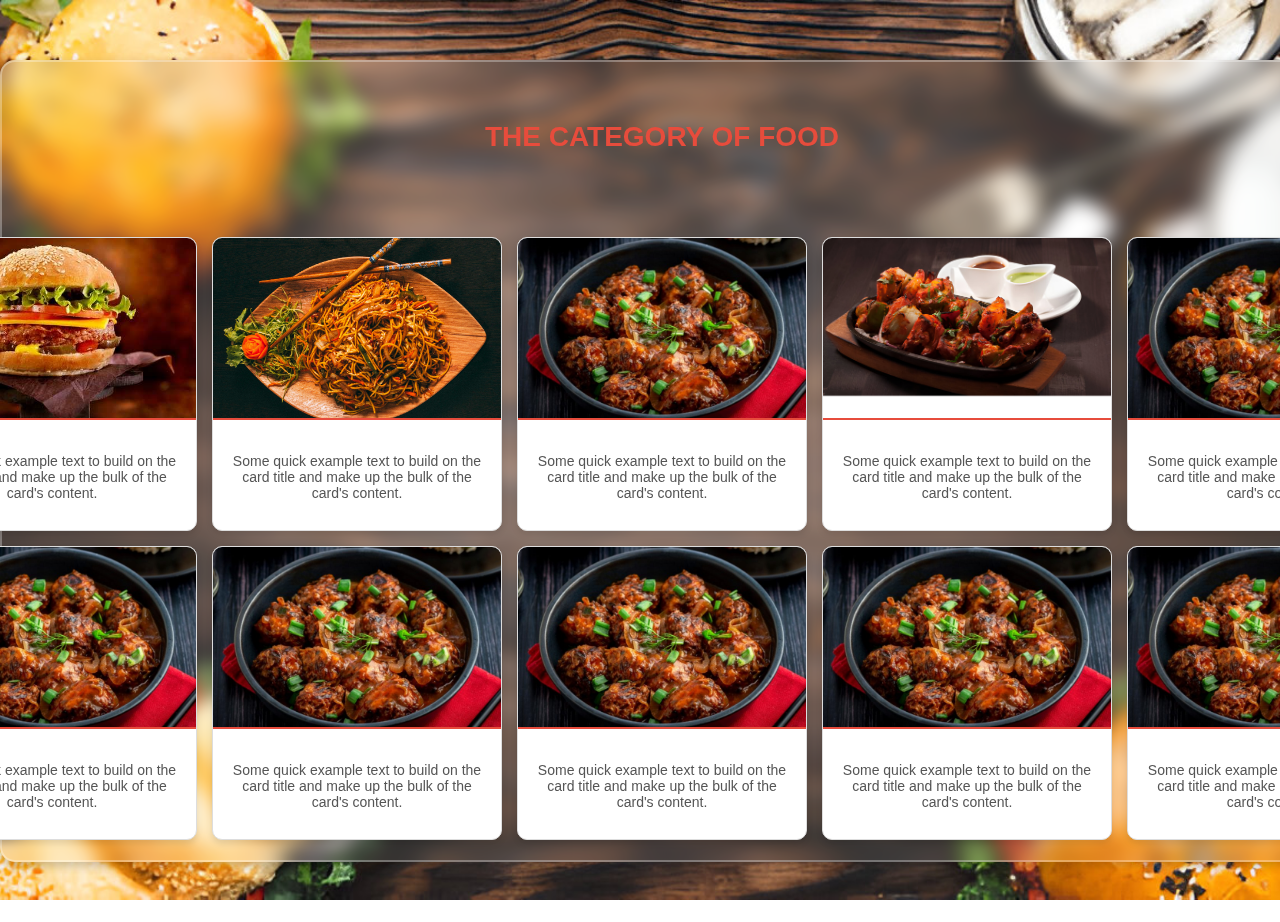
==== Menu.html @ 68d6c2da "added some files" ====
<!DOCTYPE html>
<html lang="en">

<head>
    <meta charset="UTF-8">
    <meta name="viewport" content="width=device-width, initial-scale=1.0">
    <title>Document</title>
    <link rel="stylesheet" href="Style/Menu.css">
</head>

<body>

    <div class="parent">
        <div class="div1">
            The Category OF FOOD
        </div>
        <div class="div2">
            <div class="card" style="width: 18rem;">
                <img src="img/Menu/burger.jpeg" class="card-img-top" alt="...">
                <div class="card-body">
                    <p class="card-text">Some quick example text to build on the card title and make up the bulk of the
                        card's
                        content.</p>
                </div>
            </div>
        </div>
        <div class="div3">
            <div class="card" style="width: 18rem;">
                <img src="img/Menu/chaines.jpg" class="card-img-top" alt="...">
                <div class="card-body">
                    <p class="card-text">Some quick example text to build on the card title and make up the bulk of the
                        card's
                        content.</p>
                </div>
            </div>
        </div>
        <div class="div4">
            <div class="card" style="width: 18rem;">
                <img src="img/Menu/manchurian.jpg" class="card-img-top" alt="...">
                <div class="card-body">
                    <p class="card-text">Some quick example text to build on the card title and make up the bulk of the
                        card's
                        content.</p>
                </div>
            </div>
        </div>
        <div class="div5">
            <div class="card" style="width: 18rem;">
                <img src="img/Menu/sizzler.jpg" class="card-img-top" alt="...">
                <div class="card-body">
                    <p class="card-text">Some quick example text to build on the card title and make up the bulk of the
                        card's
                        content.</p>
                </div>
            </div>
        </div>
        <div class="div6">
            <div class="card" style="width: 18rem;">
                <img src="img/Menu/manchurian.jpg" class="card-img-top" alt="...">
                <div class="card-body">
                    <p class="card-text">Some quick example text to build on the card title and make up the bulk of the
                        card's
                        content.</p>
                </div>
            </div>
        </div>
        <div class="div7">
                        <div class="card" style="width: 18rem;">
                <img src="img/Menu/manchurian.jpg" class="card-img-top" alt="...">
                <div class="card-body">
                    <p class="card-text">Some quick example text to build on the card title and make up the bulk of the
                        card's
                        content.</p>
                </div>
            </div>
        </div>
        <div class="div8">
                        <div class="card" style="width: 18rem;">
                <img src="img/Menu/manchurian.jpg" class="card-img-top" alt="...">
                <div class="card-body">
                    <p class="card-text">Some quick example text to build on the card title and make up the bulk of the
                        card's
                        content.</p>
                </div>
            </div>
        </div>
        <div class="div9">
                        <div class="card" style="width: 18rem;">
                <img src="img/Menu/manchurian.jpg" class="card-img-top" alt="...">
                <div class="card-body">
                    <p class="card-text">Some quick example text to build on the card title and make up the bulk of the
                        card's
                        content.</p>
                </div>
            </div>
        </div>
        <div class="div10">
                        <div class="card" style="width: 18rem;">
                <img src="img/Menu/manchurian.jpg" class="card-img-top" alt="...">
                <div class="card-body">
                    <p class="card-text">Some quick example text to build on the card title and make up the bulk of the
                        card's
                        content.</p>
                </div>
            </div>
        </div>
        <div class="div11">
                        <div class="card" style="width: 18rem;">
                <img src="img/Menu/manchurian.jpg" class="card-img-top" alt="...">
                <div class="card-body">
                    <p class="card-text">Some quick example text to build on the card title and make up the bulk of the
                        card's
                        content.</p>
                </div>
            </div>
        </div>
    </div>
</body>

</html>
---- Style/Menu.css ----
body {
    font-family: Arial, sans-serif;
    background-color: #f8f8f8;
    background: url('../img/Menu/bg4.jpg') no-repeat center center fixed;
    background-size: cover;
    margin: 0;
    padding: 0;
    display: flex;
    justify-content: center;
    align-items: center;
    flex-direction: column;
}

.parent:hover .card {
    filter: blur(2px);
    transition: transform 0.3s ease-in-out, filter 0.3s ease;
}

.parent:hover .card:hover {
    filter: none;
    transition: transform 0.3s ease-in-out, filter 0.3s ease;
}

.parent {
    display: grid;
    grid-template-columns: repeat(auto-fit, minmax(250px, 1fr));
    display: flex;
    align-items: center;
    justify-content: center;
    gap: 20px;
    padding: 20px;
    max-width: 1200px;
    width: 100%;
    background: rgba(255, 255, 255, 0.1);
    backdrop-filter: blur(10px);
    -webkit-backdrop-filter: blur(10px);
    border: 2px solid rgba(255, 255, 255, 0.3);
    border-radius: 15px;
    padding: 20px;
    box-shadow: 0 4px 10px rgba(0, 0, 0, 0.2);
    max-width: 1510px;
    width: 100%;
    margin: 60px auto;
}

.div1 {
    grid-column: span 3;
    text-align: center;
    align-items: center;
    justify-content: center;
    display: flex;
    font-size: 24px;
    font-weight: bold;
    margin-bottom: 20px;
    color: #333;
    transition: transform 0.3s ease-in-out, color 0.3s ease-in-out;
}

.div1:hover {
    color: black;
    cursor: pointer;
    transform: scale(1.1);

}

.card {
    background: #fff;
    border-radius: 10px;
    box-shadow: 0 4px 6px rgba(0, 0, 0, 0.1);
    overflow: hidden;
    transition: transform 1s ease, box-shadow 1s ease;
}

.card:hover {
    transform: translateY(-5px);
    cursor: pointer;
    box-shadow: 0 10px 20px rgba(0, 0, 0, 0.2);
}

.card img {
    width: 100%;
    height: 200px;
    object-fit: cover;
}

.card-body {
    padding: 15px;
    text-align: center;
}

.card-text {
    font-size: 14px;
    color: #555;
}

.div1 {
    font-size: 28px;
    font-weight: bold;
    text-transform: uppercase;
    margin-bottom: 30px;
    color: #e74c3c;
}

.parent {
    display: flex;
    flex-wrap: wrap;
    justify-content: center;
    gap: 30px;
}

.card {
    width: 280px;
    text-align: center;
    border: 1px solid #ddd;
    transition: all 0.3s ease-in-out;
}

.card:hover {
    transform: scale(1.05);
    border-color: #e74c3c;
}

.card img {
    height: 180px;
    border-bottom: 2px solid #e74c3c;
}


.parent {
    display: grid;
    grid-template-columns: repeat(5, 1fr);
    grid-template-rows: repeat(5, 1fr);
    gap: 15px;
}

.div1 {
    grid-column: span 5 / span 5;
}

.div2 {
    grid-row: span 2 / span 2;
    grid-row-start: 2;
}

.div3 {
    grid-row: span 2 / span 2;
    grid-row-start: 2;
}

.div4 {
    grid-row: span 2 / span 2;
    grid-row-start: 2;
}

.div5 {
    grid-row: span 2 / span 2;
    grid-row-start: 2;
}

.div6 {
    grid-row: span 2 / span 2;
    grid-row-start: 2;
}

.div7 {
    grid-row: span 2 / span 2;
    grid-row-start: 4;
}

.div8 {
    grid-row: span 2 / span 2;
    grid-row-start: 4;
}

.div9 {
    grid-row: span 2 / span 2;
    grid-row-start: 4;
}

.div10 {
    grid-row: span 2 / span 2;
    grid-row-start: 4;
}

.div11 {
    grid-row: span 2 / span 2;
    grid-row-start: 4;
}
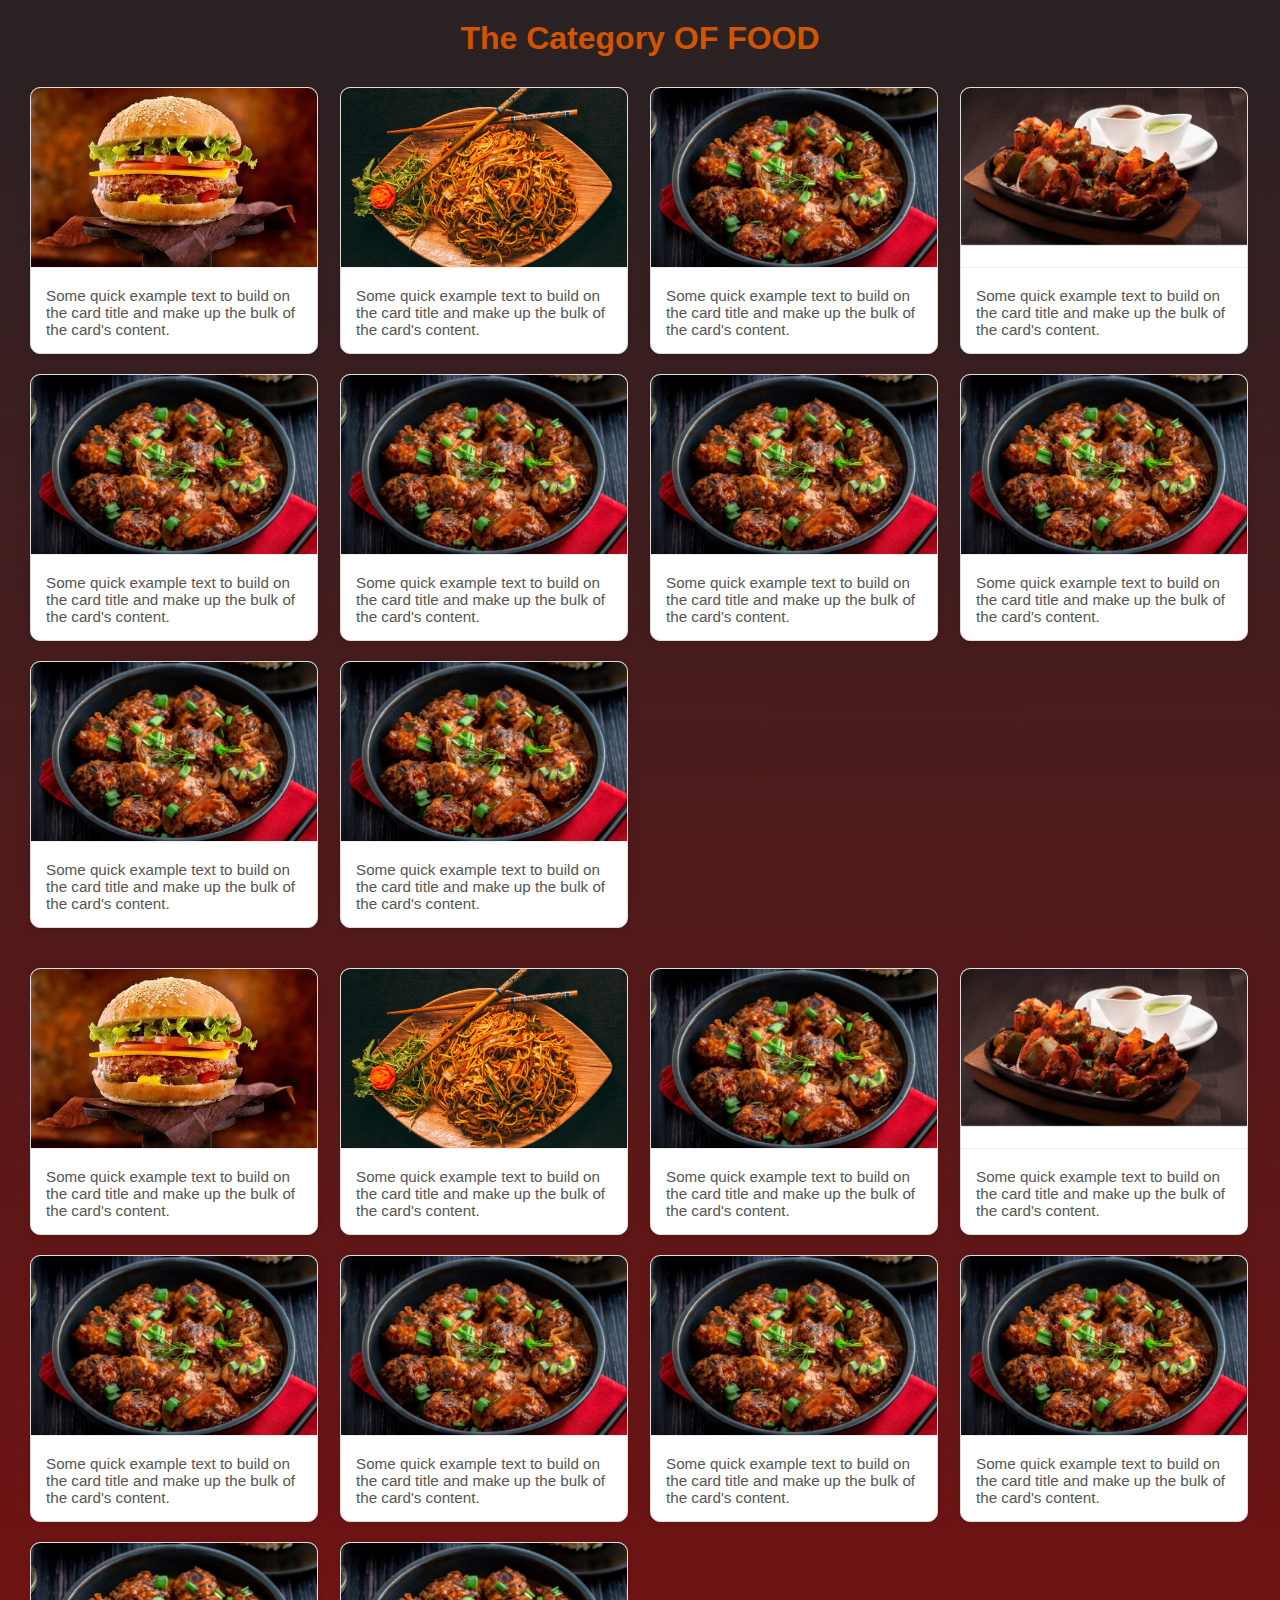
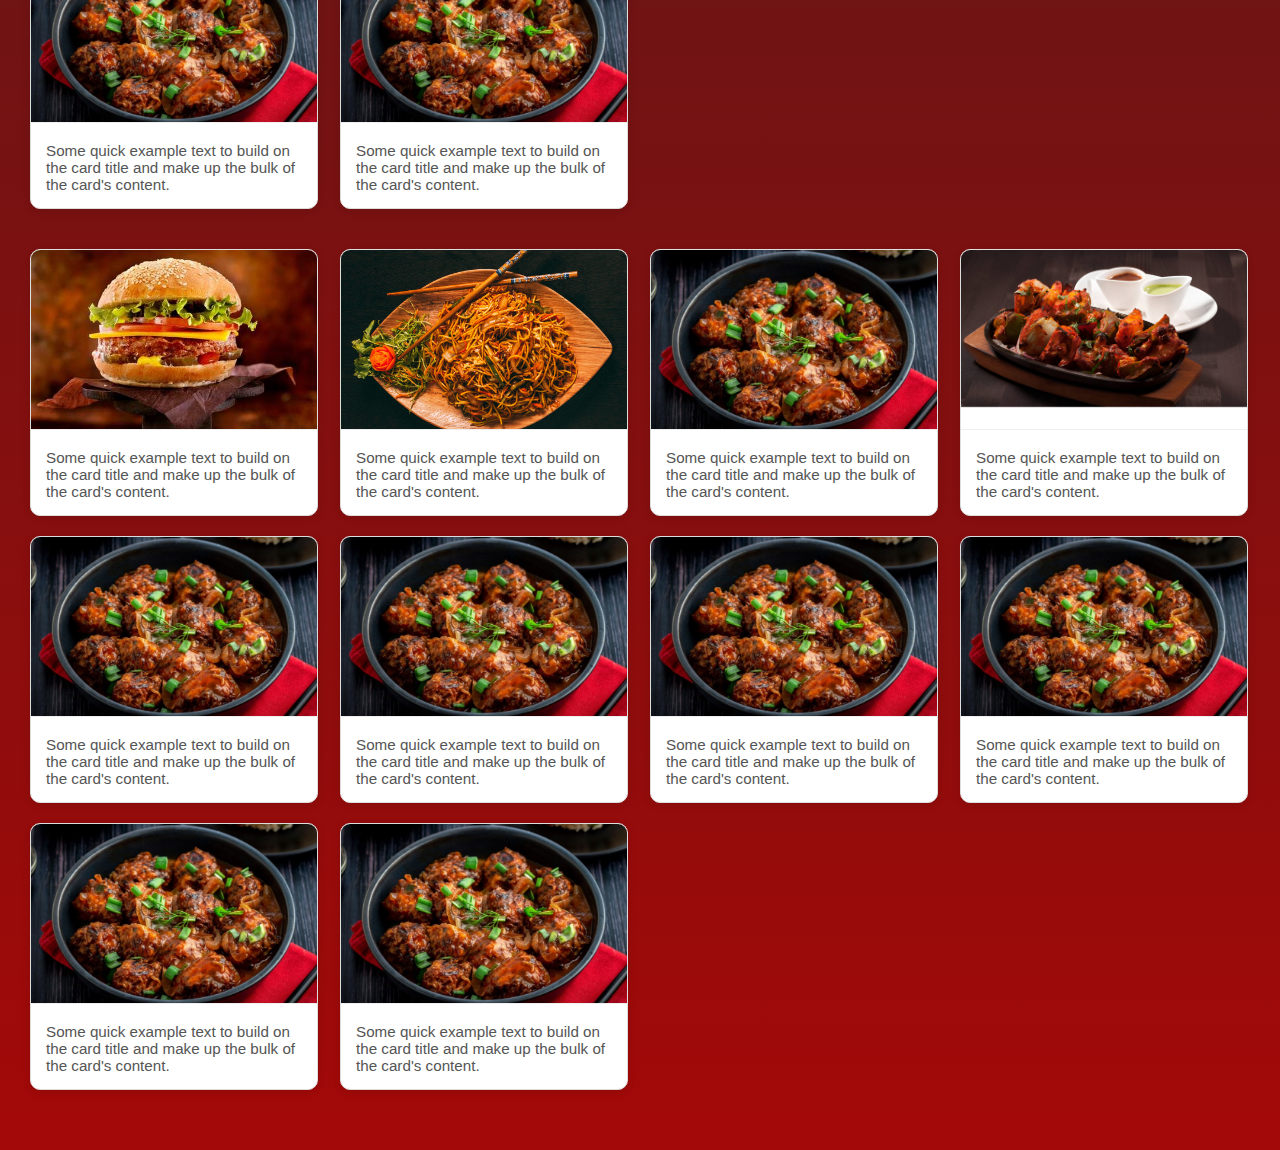
==== commit 63d78d8f: "added some files" ====
--- a/Menu.html
+++ b/Menu.html
@@ -14,107 +14,344 @@
         <div class="div1">
             The Category OF FOOD
         </div>
-        <div class="div2">
-            <div class="card" style="width: 18rem;">
-                <img src="img/Menu/burger.jpeg" class="card-img-top" alt="...">
-                <div class="card-body">
-                    <p class="card-text">Some quick example text to build on the card title and make up the bulk of the
-                        card's
-                        content.</p>
-                </div>
-            </div>
-        </div>
-        <div class="div3">
-            <div class="card" style="width: 18rem;">
-                <img src="img/Menu/chaines.jpg" class="card-img-top" alt="...">
-                <div class="card-body">
-                    <p class="card-text">Some quick example text to build on the card title and make up the bulk of the
-                        card's
-                        content.</p>
-                </div>
-            </div>
-        </div>
-        <div class="div4">
-            <div class="card" style="width: 18rem;">
-                <img src="img/Menu/manchurian.jpg" class="card-img-top" alt="...">
-                <div class="card-body">
-                    <p class="card-text">Some quick example text to build on the card title and make up the bulk of the
-                        card's
-                        content.</p>
-                </div>
-            </div>
-        </div>
-        <div class="div5">
-            <div class="card" style="width: 18rem;">
-                <img src="img/Menu/sizzler.jpg" class="card-img-top" alt="...">
-                <div class="card-body">
-                    <p class="card-text">Some quick example text to build on the card title and make up the bulk of the
-                        card's
-                        content.</p>
-                </div>
-            </div>
-        </div>
-        <div class="div6">
-            <div class="card" style="width: 18rem;">
-                <img src="img/Menu/manchurian.jpg" class="card-img-top" alt="...">
-                <div class="card-body">
-                    <p class="card-text">Some quick example text to build on the card title and make up the bulk of the
-                        card's
-                        content.</p>
-                </div>
-            </div>
-        </div>
-        <div class="div7">
-                        <div class="card" style="width: 18rem;">
-                <img src="img/Menu/manchurian.jpg" class="card-img-top" alt="...">
-                <div class="card-body">
-                    <p class="card-text">Some quick example text to build on the card title and make up the bulk of the
-                        card's
-                        content.</p>
-                </div>
-            </div>
-        </div>
-        <div class="div8">
-                        <div class="card" style="width: 18rem;">
-                <img src="img/Menu/manchurian.jpg" class="card-img-top" alt="...">
-                <div class="card-body">
-                    <p class="card-text">Some quick example text to build on the card title and make up the bulk of the
-                        card's
-                        content.</p>
-                </div>
-            </div>
-        </div>
-        <div class="div9">
-                        <div class="card" style="width: 18rem;">
-                <img src="img/Menu/manchurian.jpg" class="card-img-top" alt="...">
-                <div class="card-body">
-                    <p class="card-text">Some quick example text to build on the card title and make up the bulk of the
-                        card's
-                        content.</p>
-                </div>
-            </div>
-        </div>
-        <div class="div10">
-                        <div class="card" style="width: 18rem;">
-                <img src="img/Menu/manchurian.jpg" class="card-img-top" alt="...">
-                <div class="card-body">
-                    <p class="card-text">Some quick example text to build on the card title and make up the bulk of the
-                        card's
-                        content.</p>
-                </div>
-            </div>
-        </div>
-        <div class="div11">
-                        <div class="card" style="width: 18rem;">
-                <img src="img/Menu/manchurian.jpg" class="card-img-top" alt="...">
-                <div class="card-body">
-                    <p class="card-text">Some quick example text to build on the card title and make up the bulk of the
-                        card's
-                        content.</p>
-                </div>
-            </div>
-        </div>
+        <section class="sec1">
+            <div class="div2">
+                <div class="card" style="width: 18rem;">
+                    <img src="img/Menu/burger.jpeg" class="card-img-top" alt="...">
+                    <div class="card-body">
+                        <p class="card-text">Some quick example text to build on the card title and make up the bulk of
+                            the
+                            card's
+                            content.</p>
+                    </div>
+                </div>
+            </div>
+            <div class="div3">
+                <div class="card" style="width: 18rem;">
+                    <img src="img/Menu/chaines.jpg" class="card-img-top" alt="...">
+                    <div class="card-body">
+                        <p class="card-text">Some quick example text to build on the card title and make up the bulk of
+                            the
+                            card's
+                            content.</p>
+                    </div>
+                </div>
+            </div>
+            <div class="div4">
+                <div class="card" style="width: 18rem;">
+                    <img src="img/Menu/manchurian.jpg" class="card-img-top" alt="...">
+                    <div class="card-body">
+                        <p class="card-text">Some quick example text to build on the card title and make up the bulk of
+                            the
+                            card's
+                            content.</p>
+                    </div>
+                </div>
+            </div>
+            <div class="div5">
+                <div class="card" style="width: 18rem;">
+                    <img src="img/Menu/sizzler.jpg" class="card-img-top" alt="...">
+                    <div class="card-body">
+                        <p class="card-text">Some quick example text to build on the card title and make up the bulk of
+                            the
+                            card's
+                            content.</p>
+                    </div>
+                </div>
+            </div>
+            <div class="div6">
+                <div class="card" style="width: 18rem;">
+                    <img src="img/Menu/manchurian.jpg" class="card-img-top" alt="...">
+                    <div class="card-body">
+                        <p class="card-text">Some quick example text to build on the card title and make up the bulk of
+                            the
+                            card's
+                            content.</p>
+                    </div>
+                </div>
+            </div>
+            <div class="div7">
+                <div class="card" style="width: 18rem;">
+                    <img src="img/Menu/manchurian.jpg" class="card-img-top" alt="...">
+                    <div class="card-body">
+                        <p class="card-text">Some quick example text to build on the card title and make up the bulk of
+                            the
+                            card's
+                            content.</p>
+                    </div>
+                </div>
+            </div>
+            <div class="div8">
+                <div class="card" style="width: 18rem;">
+                    <img src="img/Menu/manchurian.jpg" class="card-img-top" alt="...">
+                    <div class="card-body">
+                        <p class="card-text">Some quick example text to build on the card title and make up the bulk of
+                            the
+                            card's
+                            content.</p>
+                    </div>
+                </div>
+            </div>
+            <div class="div9">
+                <div class="card" style="width: 18rem;">
+                    <img src="img/Menu/manchurian.jpg" class="card-img-top" alt="...">
+                    <div class="card-body">
+                        <p class="card-text">Some quick example text to build on the card title and make up the bulk of
+                            the
+                            card's
+                            content.</p>
+                    </div>
+                </div>
+            </div>
+            <div class="div10">
+                <div class="card" style="width: 18rem;">
+                    <img src="img/Menu/manchurian.jpg" class="card-img-top" alt="...">
+                    <div class="card-body">
+                        <p class="card-text">Some quick example text to build on the card title and make up the bulk of
+                            the
+                            card's
+                            content.</p>
+                    </div>
+                </div>
+            </div>
+            <div class="div11">
+                <div class="card" style="width: 18rem;">
+                    <img src="img/Menu/manchurian.jpg" class="card-img-top" alt="...">
+                    <div class="card-body">
+                        <p class="card-text">Some quick example text to build on the card title and make up the bulk of
+                            the
+                            card's
+                            content.</p>
+                    </div>
+                </div>
+            </div>
+        </section>
+        <section class="sec2">
+            <div class="div2">
+                <div class="card" style="width: 18rem;">
+                    <img src="img/Menu/burger.jpeg" class="card-img-top" alt="...">
+                    <div class="card-body">
+                        <p class="card-text">Some quick example text to build on the card title and make up the bulk of
+                            the
+                            card's
+                            content.</p>
+                    </div>
+                </div>
+            </div>
+            <div class="div3">
+                <div class="card" style="width: 18rem;">
+                    <img src="img/Menu/chaines.jpg" class="card-img-top" alt="...">
+                    <div class="card-body">
+                        <p class="card-text">Some quick example text to build on the card title and make up the bulk of
+                            the
+                            card's
+                            content.</p>
+                    </div>
+                </div>
+            </div>
+            <div class="div4">
+                <div class="card" style="width: 18rem;">
+                    <img src="img/Menu/manchurian.jpg" class="card-img-top" alt="...">
+                    <div class="card-body">
+                        <p class="card-text">Some quick example text to build on the card title and make up the bulk of
+                            the
+                            card's
+                            content.</p>
+                    </div>
+                </div>
+            </div>
+            <div class="div5">
+                <div class="card" style="width: 18rem;">
+                    <img src="img/Menu/sizzler.jpg" class="card-img-top" alt="...">
+                    <div class="card-body">
+                        <p class="card-text">Some quick example text to build on the card title and make up the bulk of
+                            the
+                            card's
+                            content.</p>
+                    </div>
+                </div>
+            </div>
+            <div class="div6">
+                <div class="card" style="width: 18rem;">
+                    <img src="img/Menu/manchurian.jpg" class="card-img-top" alt="...">
+                    <div class="card-body">
+                        <p class="card-text">Some quick example text to build on the card title and make up the bulk of
+                            the
+                            card's
+                            content.</p>
+                    </div>
+                </div>
+            </div>
+            <div class="div7">
+                <div class="card" style="width: 18rem;">
+                    <img src="img/Menu/manchurian.jpg" class="card-img-top" alt="...">
+                    <div class="card-body">
+                        <p class="card-text">Some quick example text to build on the card title and make up the bulk of
+                            the
+                            card's
+                            content.</p>
+                    </div>
+                </div>
+            </div>
+            <div class="div8">
+                <div class="card" style="width: 18rem;">
+                    <img src="img/Menu/manchurian.jpg" class="card-img-top" alt="...">
+                    <div class="card-body">
+                        <p class="card-text">Some quick example text to build on the card title and make up the bulk of
+                            the
+                            card's
+                            content.</p>
+                    </div>
+                </div>
+            </div>
+            <div class="div9">
+                <div class="card" style="width: 18rem;">
+                    <img src="img/Menu/manchurian.jpg" class="card-img-top" alt="...">
+                    <div class="card-body">
+                        <p class="card-text">Some quick example text to build on the card title and make up the bulk of
+                            the
+                            card's
+                            content.</p>
+                    </div>
+                </div>
+            </div>
+            <div class="div10">
+                <div class="card" style="width: 18rem;">
+                    <img src="img/Menu/manchurian.jpg" class="card-img-top" alt="...">
+                    <div class="card-body">
+                        <p class="card-text">Some quick example text to build on the card title and make up the bulk of
+                            the
+                            card's
+                            content.</p>
+                    </div>
+                </div>
+            </div>
+            <div class="div11">
+                <div class="card" style="width: 18rem;">
+                    <img src="img/Menu/manchurian.jpg" class="card-img-top" alt="...">
+                    <div class="card-body">
+                        <p class="card-text">Some quick example text to build on the card title and make up the bulk of
+                            the
+                            card's
+                            content.</p>
+                    </div>
+                </div>
+            </div>
+        </section>
+        <section class="sec3">
+            <div class="div2">
+                <div class="card" style="width: 18rem;">
+                    <img src="img/Menu/burger.jpeg" class="card-img-top" alt="...">
+                    <div class="card-body">
+                        <p class="card-text">Some quick example text to build on the card title and make up the bulk of
+                            the
+                            card's
+                            content.</p>
+                    </div>
+                </div>
+            </div>
+            <div class="div3">
+                <div class="card" style="width: 18rem;">
+                    <img src="img/Menu/chaines.jpg" class="card-img-top" alt="...">
+                    <div class="card-body">
+                        <p class="card-text">Some quick example text to build on the card title and make up the bulk of
+                            the
+                            card's
+                            content.</p>
+                    </div>
+                </div>
+            </div>
+            <div class="div4">
+                <div class="card" style="width: 18rem;">
+                    <img src="img/Menu/manchurian.jpg" class="card-img-top" alt="...">
+                    <div class="card-body">
+                        <p class="card-text">Some quick example text to build on the card title and make up the bulk of
+                            the
+                            card's
+                            content.</p>
+                    </div>
+                </div>
+            </div>
+            <div class="div5">
+                <div class="card" style="width: 18rem;">
+                    <img src="img/Menu/sizzler.jpg" class="card-img-top" alt="...">
+                    <div class="card-body">
+                        <p class="card-text">Some quick example text to build on the card title and make up the bulk of
+                            the
+                            card's
+                            content.</p>
+                    </div>
+                </div>
+            </div>
+            <div class="div6">
+                <div class="card" style="width: 18rem;">
+                    <img src="img/Menu/manchurian.jpg" class="card-img-top" alt="...">
+                    <div class="card-body">
+                        <p class="card-text">Some quick example text to build on the card title and make up the bulk of
+                            the
+                            card's
+                            content.</p>
+                    </div>
+                </div>
+            </div>
+            <div class="div7">
+                <div class="card" style="width: 18rem;">
+                    <img src="img/Menu/manchurian.jpg" class="card-img-top" alt="...">
+                    <div class="card-body">
+                        <p class="card-text">Some quick example text to build on the card title and make up the bulk of
+                            the
+                            card's
+                            content.</p>
+                    </div>
+                </div>
+            </div>
+            <div class="div8">
+                <div class="card" style="width: 18rem;">
+                    <img src="img/Menu/manchurian.jpg" class="card-img-top" alt="...">
+                    <div class="card-body">
+                        <p class="card-text">Some quick example text to build on the card title and make up the bulk of
+                            the
+                            card's
+                            content.</p>
+                    </div>
+                </div>
+            </div>
+            <div class="div9">
+                <div class="card" style="width: 18rem;">
+                    <img src="img/Menu/manchurian.jpg" class="card-img-top" alt="...">
+                    <div class="card-body">
+                        <p class="card-text">Some quick example text to build on the card title and make up the bulk of
+                            the
+                            card's
+                            content.</p>
+                    </div>
+                </div>
+            </div>
+            <div class="div10">
+                <div class="card" style="width: 18rem;">
+                    <img src="img/Menu/manchurian.jpg" class="card-img-top" alt="...">
+                    <div class="card-body">
+                        <p class="card-text">Some quick example text to build on the card title and make up the bulk of
+                            the
+                            card's
+                            content.</p>
+                    </div>
+                </div>
+            </div>
+            <div class="div11">
+                <div class="card" style="width: 18rem;">
+                    <img src="img/Menu/manchurian.jpg" class="card-img-top" alt="...">
+                    <div class="card-body">
+                        <p class="card-text">Some quick example text to build on the card title and make up the bulk of
+                            the
+                            card's
+                            content.</p>
+                    </div>
+                </div>
+            </div>
+        </section>
     </div>
+
 </body>
 
 </html>--- a/Style/Menu.css
+++ b/Style/Menu.css
@@ -1,188 +1,89 @@
-body {
-    font-family: Arial, sans-serif;
-    background-color: #f8f8f8;
-    background: url('../img/Menu/bg4.jpg') no-repeat center center fixed;
-    background-size: cover;
+* {
     margin: 0;
     padding: 0;
-    display: flex;
-    justify-content: center;
-    align-items: center;
-    flex-direction: column;
+    box-sizing: border-box;
 }
 
-.parent:hover .card {
-    filter: blur(2px);
-    transition: transform 0.3s ease-in-out, filter 0.3s ease;
+body {
+    font-family: 'Segoe UI', Tahoma, Geneva, Verdana, sans-serif;
+    background-image: linear-gradient(to bottom, #292224, #a30908);
+    color: #333;
+    padding: 20px;
 }
 
-.parent:hover .card:hover {
-    filter: none;
-    transition: transform 0.3s ease-in-out, filter 0.3s ease;
+@keyframes appear {
+    from{
+        opacity: 0;
+        scale: 0.5;
+    }
+    to{
+        opacity: 1;
+        scale: 1;
+    }
+}
+.card{
+    animation: appear 5s linear;
+    animation-timeline: view();
+    animation-range: entry 0% cover 30%;
 }
 
-.parent {
-    display: grid;
-    grid-template-columns: repeat(auto-fit, minmax(250px, 1fr));
-    display: flex;
-    align-items: center;
-    justify-content: center;
-    gap: 20px;
-    padding: 20px;
-    max-width: 1200px;
-    width: 100%;
-    background: rgba(255, 255, 255, 0.1);
-    backdrop-filter: blur(10px);
-    -webkit-backdrop-filter: blur(10px);
-    border: 2px solid rgba(255, 255, 255, 0.3);
-    border-radius: 15px;
-    padding: 20px;
-    box-shadow: 0 4px 10px rgba(0, 0, 0, 0.2);
-    max-width: 1510px;
-    width: 100%;
-    margin: 60px auto;
+.parent:hover .card{
+    filter: blur(2.5px);
+}
+
+.parent:hover .card:hover{
+    filter: blur(0);
 }
 
 .div1 {
-    grid-column: span 3;
     text-align: center;
-    align-items: center;
-    justify-content: center;
-    display: flex;
-    font-size: 24px;
+    font-size: 2rem;
     font-weight: bold;
-    margin-bottom: 20px;
-    color: #333;
-    transition: transform 0.3s ease-in-out, color 0.3s ease-in-out;
+    margin-bottom: 30px;
+    color: #d35400;
 }
 
-.div1:hover {
-    color: black;
-    cursor: pointer;
-    transform: scale(1.1);
-
+.sec1,
+.sec2,
+.sec3 {
+    display: grid;
+    grid-template-columns: repeat(auto-fit, minmax(250px, 1fr));
+    gap: 20px;
+    margin-bottom: 40px;
+    padding: 0 10px;
 }
 
 .card {
-    background: #fff;
+    background-color: #fff;
+    border: 1px solid #ddd;
     border-radius: 10px;
-    box-shadow: 0 4px 6px rgba(0, 0, 0, 0.1);
+    box-shadow: 0 2px 8px rgba(0, 0, 0, 0.1);
     overflow: hidden;
-    transition: transform 1s ease, box-shadow 1s ease;
+    transition: transform 0.3s ease;
 }
 
 .card:hover {
     transform: translateY(-5px);
-    cursor: pointer;
-    box-shadow: 0 10px 20px rgba(0, 0, 0, 0.2);
 }
 
-.card img {
+.card-img-top {
     width: 100%;
-    height: 200px;
+    height: 180px;
     object-fit: cover;
+    border-bottom: 1px solid #eee;
 }
 
 .card-body {
     padding: 15px;
-    text-align: center;
 }
 
 .card-text {
-    font-size: 14px;
+    font-size: 0.95rem;
     color: #555;
 }
 
-.div1 {
-    font-size: 28px;
-    font-weight: bold;
-    text-transform: uppercase;
-    margin-bottom: 30px;
-    color: #e74c3c;
-}
-
-.parent {
-    display: flex;
-    flex-wrap: wrap;
-    justify-content: center;
-    gap: 30px;
-}
-
-.card {
-    width: 280px;
-    text-align: center;
-    border: 1px solid #ddd;
-    transition: all 0.3s ease-in-out;
-}
-
-.card:hover {
-    transform: scale(1.05);
-    border-color: #e74c3c;
-}
-
-.card img {
-    height: 180px;
-    border-bottom: 2px solid #e74c3c;
-}
-
-
-.parent {
-    display: grid;
-    grid-template-columns: repeat(5, 1fr);
-    grid-template-rows: repeat(5, 1fr);
-    gap: 15px;
-}
-
-.div1 {
-    grid-column: span 5 / span 5;
-}
-
-.div2 {
-    grid-row: span 2 / span 2;
-    grid-row-start: 2;
-}
-
-.div3 {
-    grid-row: span 2 / span 2;
-    grid-row-start: 2;
-}
-
-.div4 {
-    grid-row: span 2 / span 2;
-    grid-row-start: 2;
-}
-
-.div5 {
-    grid-row: span 2 / span 2;
-    grid-row-start: 2;
-}
-
-.div6 {
-    grid-row: span 2 / span 2;
-    grid-row-start: 2;
-}
-
-.div7 {
-    grid-row: span 2 / span 2;
-    grid-row-start: 4;
-}
-
-.div8 {
-    grid-row: span 2 / span 2;
-    grid-row-start: 4;
-}
-
-.div9 {
-    grid-row: span 2 / span 2;
-    grid-row-start: 4;
-}
-
-.div10 {
-    grid-row: span 2 / span 2;
-    grid-row-start: 4;
-}
-
-.div11 {
-    grid-row: span 2 / span 2;
-    grid-row-start: 4;
+@media (max-width: 600px) {
+    .div1 {
+        font-size: 1.5rem;
+    }
 }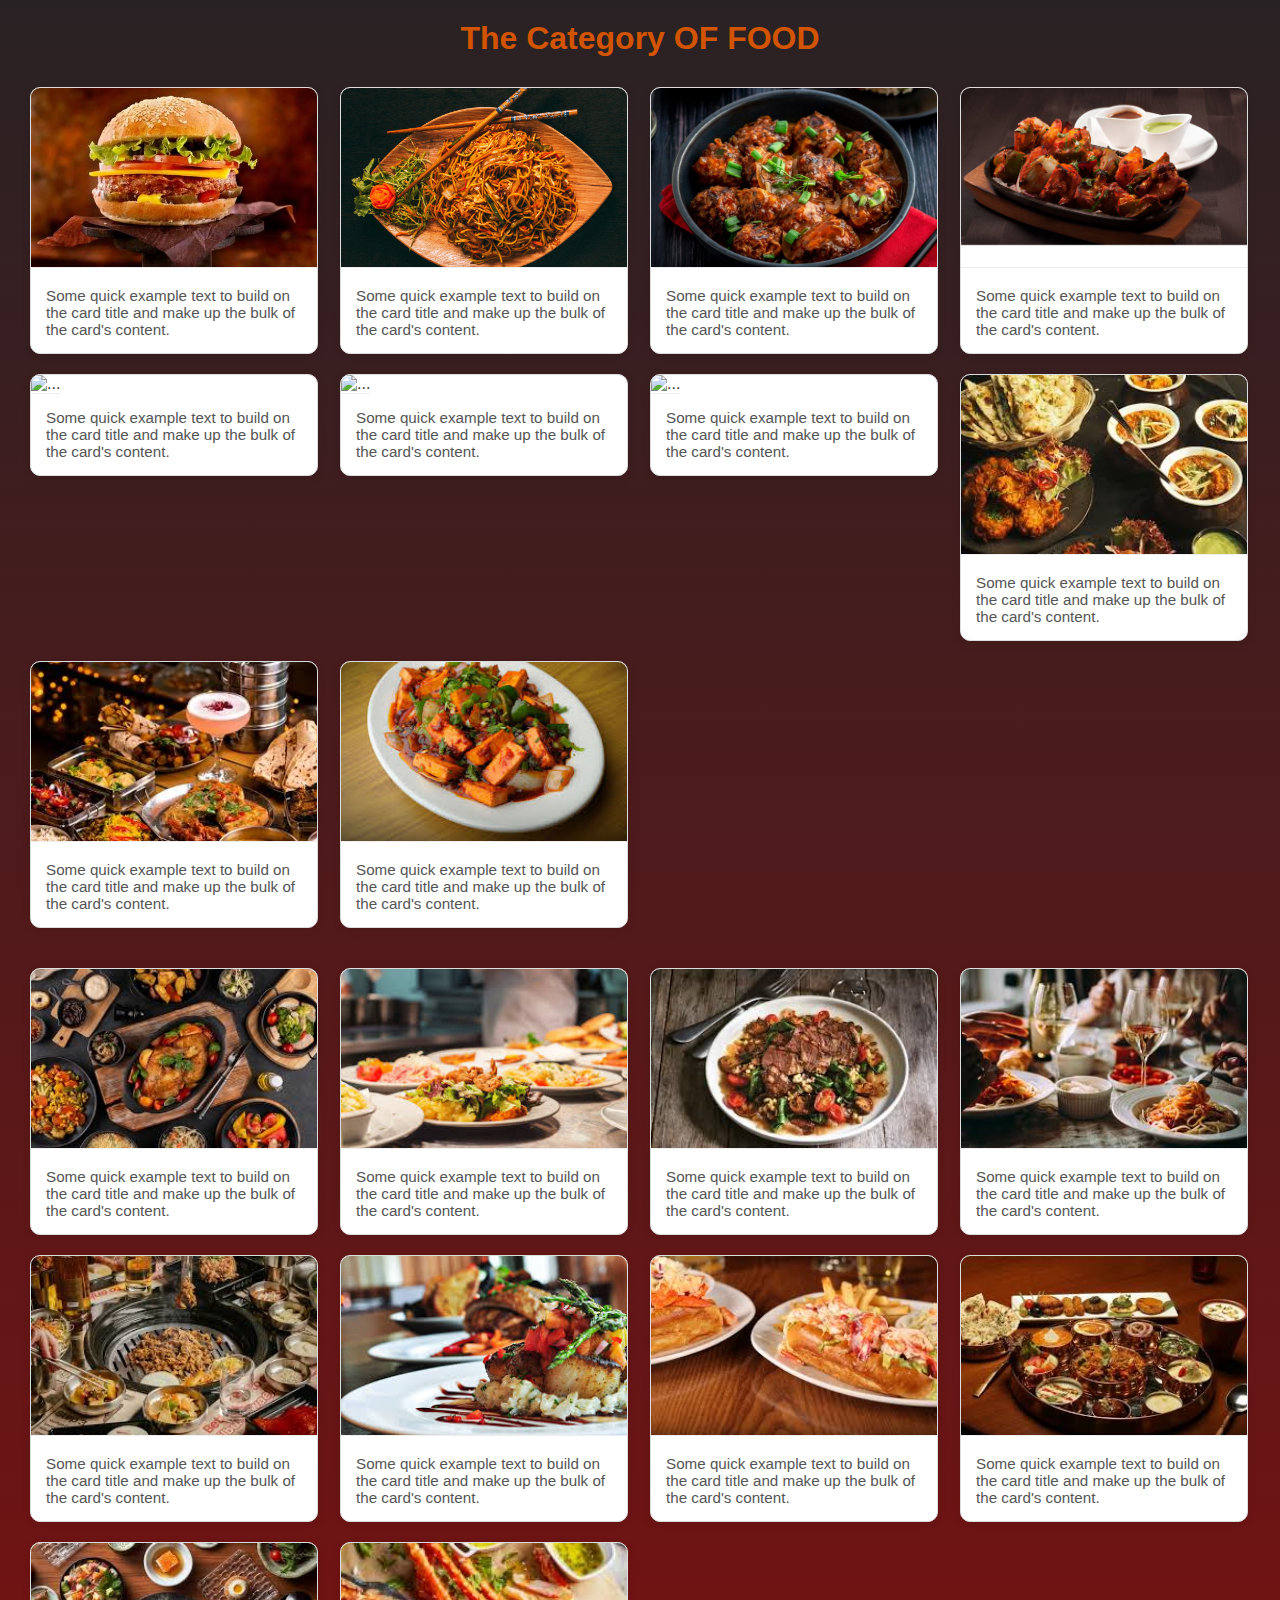
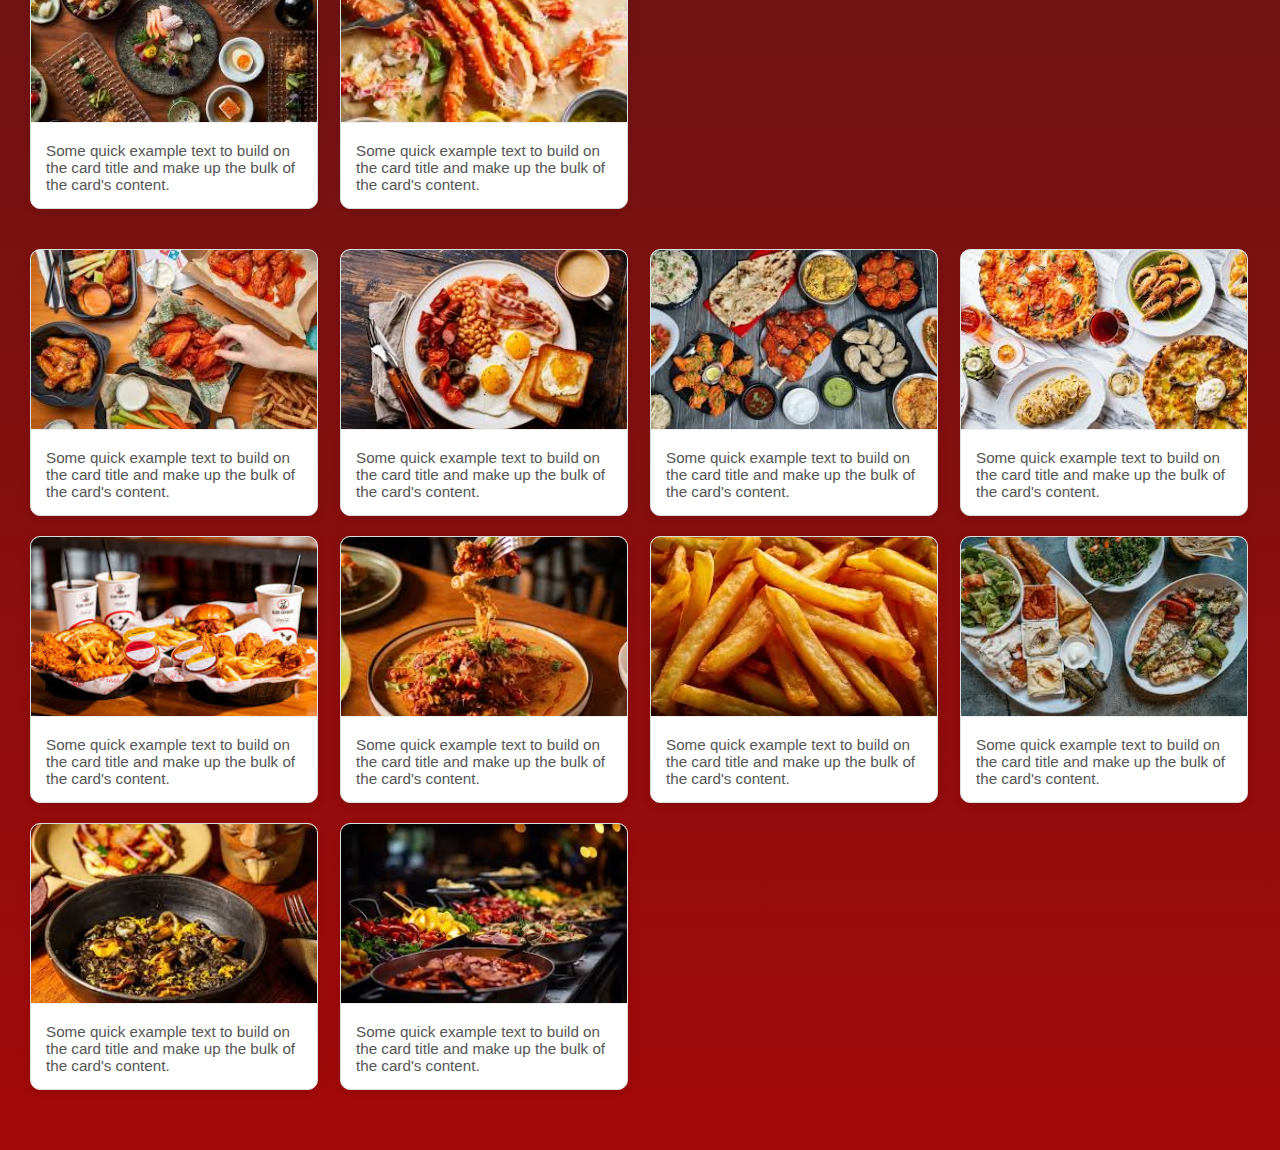
==== commit 4314d2ef: "added some files" ====
--- a/Menu.html
+++ b/Menu.html
@@ -61,7 +61,7 @@
             </div>
             <div class="div6">
                 <div class="card" style="width: 18rem;">
-                    <img src="img/Menu/manchurian.jpg" class="card-img-top" alt="...">
+                    <img src="img/Menu/crilled-chicken-bread-piece-greens-pepper-sauce-spices-side-view.jpg" class="card-img-top" alt="...">
                     <div class="card-body">
                         <p class="card-text">Some quick example text to build on the card title and make up the bulk of
                             the
@@ -72,7 +72,7 @@
             </div>
             <div class="div7">
                 <div class="card" style="width: 18rem;">
-                    <img src="img/Menu/manchurian.jpg" class="card-img-top" alt="...">
+                    <img src="img/Menu/side-lamb-ragout-with-fried-onion-carrot-tomato-sauce-greens-vegetable-salad-table.jpg" class="card-img-top" alt="...">
                     <div class="card-body">
                         <p class="card-text">Some quick example text to build on the card title and make up the bulk of
                             the
@@ -83,7 +83,7 @@
             </div>
             <div class="div8">
                 <div class="card" style="width: 18rem;">
-                    <img src="img/Menu/manchurian.jpg" class="card-img-top" alt="...">
+                    <img src="img/Menu/side-view-chicken-meatballs-with-greens-ketchup-plate.jpg" class="card-img-top" alt="...">
                     <div class="card-body">
                         <p class="card-text">Some quick example text to build on the card title and make up the bulk of
                             the
@@ -94,7 +94,7 @@
             </div>
             <div class="div9">
                 <div class="card" style="width: 18rem;">
-                    <img src="img/Menu/manchurian.jpg" class="card-img-top" alt="...">
+                    <img src="img/Menu/download (2).jpeg" class="card-img-top" alt="...">
                     <div class="card-body">
                         <p class="card-text">Some quick example text to build on the card title and make up the bulk of
                             the
@@ -105,7 +105,7 @@
             </div>
             <div class="div10">
                 <div class="card" style="width: 18rem;">
-                    <img src="img/Menu/manchurian.jpg" class="card-img-top" alt="...">
+                    <img src="img/Menu/images (1).jpeg" class="card-img-top" alt="...">
                     <div class="card-body">
                         <p class="card-text">Some quick example text to build on the card title and make up the bulk of
                             the
@@ -116,7 +116,7 @@
             </div>
             <div class="div11">
                 <div class="card" style="width: 18rem;">
-                    <img src="img/Menu/manchurian.jpg" class="card-img-top" alt="...">
+                    <img src="img/Menu/images.jpeg" class="card-img-top" alt="...">
                     <div class="card-body">
                         <p class="card-text">Some quick example text to build on the card title and make up the bulk of
                             the
@@ -129,7 +129,7 @@
         <section class="sec2">
             <div class="div2">
                 <div class="card" style="width: 18rem;">
-                    <img src="img/Menu/burger.jpeg" class="card-img-top" alt="...">
+                    <img src="img/Menu/11.jpeg" class="card-img-top" alt="...">
                     <div class="card-body">
                         <p class="card-text">Some quick example text to build on the card title and make up the bulk of
                             the
@@ -140,7 +140,7 @@
             </div>
             <div class="div3">
                 <div class="card" style="width: 18rem;">
-                    <img src="img/Menu/chaines.jpg" class="card-img-top" alt="...">
+                    <img src="img/Menu/12.jpeg" class="card-img-top" alt="...">
                     <div class="card-body">
                         <p class="card-text">Some quick example text to build on the card title and make up the bulk of
                             the
@@ -151,7 +151,7 @@
             </div>
             <div class="div4">
                 <div class="card" style="width: 18rem;">
-                    <img src="img/Menu/manchurian.jpg" class="card-img-top" alt="...">
+                    <img src="img/Menu/13.jpeg" class="card-img-top" alt="...">
                     <div class="card-body">
                         <p class="card-text">Some quick example text to build on the card title and make up the bulk of
                             the
@@ -162,7 +162,7 @@
             </div>
             <div class="div5">
                 <div class="card" style="width: 18rem;">
-                    <img src="img/Menu/sizzler.jpg" class="card-img-top" alt="...">
+                    <img src="img/Menu/14.jpeg" class="card-img-top" alt="...">
                     <div class="card-body">
                         <p class="card-text">Some quick example text to build on the card title and make up the bulk of
                             the
@@ -173,7 +173,7 @@
             </div>
             <div class="div6">
                 <div class="card" style="width: 18rem;">
-                    <img src="img/Menu/manchurian.jpg" class="card-img-top" alt="...">
+                    <img src="img/Menu/30.jpeg" class="card-img-top" alt="...">
                     <div class="card-body">
                         <p class="card-text">Some quick example text to build on the card title and make up the bulk of
                             the
@@ -184,7 +184,7 @@
             </div>
             <div class="div7">
                 <div class="card" style="width: 18rem;">
-                    <img src="img/Menu/manchurian.jpg" class="card-img-top" alt="...">
+                    <img src="img/Menu/15.jpeg" class="card-img-top" alt="...">
                     <div class="card-body">
                         <p class="card-text">Some quick example text to build on the card title and make up the bulk of
                             the
@@ -195,7 +195,7 @@
             </div>
             <div class="div8">
                 <div class="card" style="width: 18rem;">
-                    <img src="img/Menu/manchurian.jpg" class="card-img-top" alt="...">
+                    <img src="img/Menu/16.jpeg" class="card-img-top" alt="...">
                     <div class="card-body">
                         <p class="card-text">Some quick example text to build on the card title and make up the bulk of
                             the
@@ -206,7 +206,7 @@
             </div>
             <div class="div9">
                 <div class="card" style="width: 18rem;">
-                    <img src="img/Menu/manchurian.jpg" class="card-img-top" alt="...">
+                    <img src="img/Menu/17.jpeg" class="card-img-top" alt="...">
                     <div class="card-body">
                         <p class="card-text">Some quick example text to build on the card title and make up the bulk of
                             the
@@ -217,7 +217,7 @@
             </div>
             <div class="div10">
                 <div class="card" style="width: 18rem;">
-                    <img src="img/Menu/manchurian.jpg" class="card-img-top" alt="...">
+                    <img src="img/Menu/18.jpeg" class="card-img-top" alt="...">
                     <div class="card-body">
                         <p class="card-text">Some quick example text to build on the card title and make up the bulk of
                             the
@@ -228,7 +228,7 @@
             </div>
             <div class="div11">
                 <div class="card" style="width: 18rem;">
-                    <img src="img/Menu/manchurian.jpg" class="card-img-top" alt="...">
+                    <img src="img/Menu/19.jpeg" class="card-img-top" alt="...">
                     <div class="card-body">
                         <p class="card-text">Some quick example text to build on the card title and make up the bulk of
                             the
@@ -241,7 +241,7 @@
         <section class="sec3">
             <div class="div2">
                 <div class="card" style="width: 18rem;">
-                    <img src="img/Menu/burger.jpeg" class="card-img-top" alt="...">
+                    <img src="img/Menu/20.jpeg" class="card-img-top" alt="...">
                     <div class="card-body">
                         <p class="card-text">Some quick example text to build on the card title and make up the bulk of
                             the
@@ -252,7 +252,7 @@
             </div>
             <div class="div3">
                 <div class="card" style="width: 18rem;">
-                    <img src="img/Menu/chaines.jpg" class="card-img-top" alt="...">
+                    <img src="img/Menu/21.jpeg" class="card-img-top" alt="...">
                     <div class="card-body">
                         <p class="card-text">Some quick example text to build on the card title and make up the bulk of
                             the
@@ -263,7 +263,7 @@
             </div>
             <div class="div4">
                 <div class="card" style="width: 18rem;">
-                    <img src="img/Menu/manchurian.jpg" class="card-img-top" alt="...">
+                    <img src="img/Menu/22.jpeg" class="card-img-top" alt="...">
                     <div class="card-body">
                         <p class="card-text">Some quick example text to build on the card title and make up the bulk of
                             the
@@ -274,7 +274,7 @@
             </div>
             <div class="div5">
                 <div class="card" style="width: 18rem;">
-                    <img src="img/Menu/sizzler.jpg" class="card-img-top" alt="...">
+                    <img src="img/Menu/23.jpeg" class="card-img-top" alt="...">
                     <div class="card-body">
                         <p class="card-text">Some quick example text to build on the card title and make up the bulk of
                             the
@@ -285,7 +285,7 @@
             </div>
             <div class="div6">
                 <div class="card" style="width: 18rem;">
-                    <img src="img/Menu/manchurian.jpg" class="card-img-top" alt="...">
+                    <img src="img/Menu/24.jpeg" class="card-img-top" alt="...">
                     <div class="card-body">
                         <p class="card-text">Some quick example text to build on the card title and make up the bulk of
                             the
@@ -296,7 +296,7 @@
             </div>
             <div class="div7">
                 <div class="card" style="width: 18rem;">
-                    <img src="img/Menu/manchurian.jpg" class="card-img-top" alt="...">
+                    <img src="img/Menu/25.jpeg" class="card-img-top" alt="...">
                     <div class="card-body">
                         <p class="card-text">Some quick example text to build on the card title and make up the bulk of
                             the
@@ -307,7 +307,7 @@
             </div>
             <div class="div8">
                 <div class="card" style="width: 18rem;">
-                    <img src="img/Menu/manchurian.jpg" class="card-img-top" alt="...">
+                    <img src="img/Menu/26.jpeg" class="card-img-top" alt="...">
                     <div class="card-body">
                         <p class="card-text">Some quick example text to build on the card title and make up the bulk of
                             the
@@ -318,7 +318,7 @@
             </div>
             <div class="div9">
                 <div class="card" style="width: 18rem;">
-                    <img src="img/Menu/manchurian.jpg" class="card-img-top" alt="...">
+                    <img src="img/Menu/27.jpeg" class="card-img-top" alt="...">
                     <div class="card-body">
                         <p class="card-text">Some quick example text to build on the card title and make up the bulk of
                             the
@@ -329,7 +329,7 @@
             </div>
             <div class="div10">
                 <div class="card" style="width: 18rem;">
-                    <img src="img/Menu/manchurian.jpg" class="card-img-top" alt="...">
+                    <img src="img/Menu/28.jpeg" class="card-img-top" alt="...">
                     <div class="card-body">
                         <p class="card-text">Some quick example text to build on the card title and make up the bulk of
                             the
@@ -340,7 +340,7 @@
             </div>
             <div class="div11">
                 <div class="card" style="width: 18rem;">
-                    <img src="img/Menu/manchurian.jpg" class="card-img-top" alt="...">
+                    <img src="img/Menu/29.jpeg" class="card-img-top" alt="...">
                     <div class="card-body">
                         <p class="card-text">Some quick example text to build on the card title and make up the bulk of
                             the
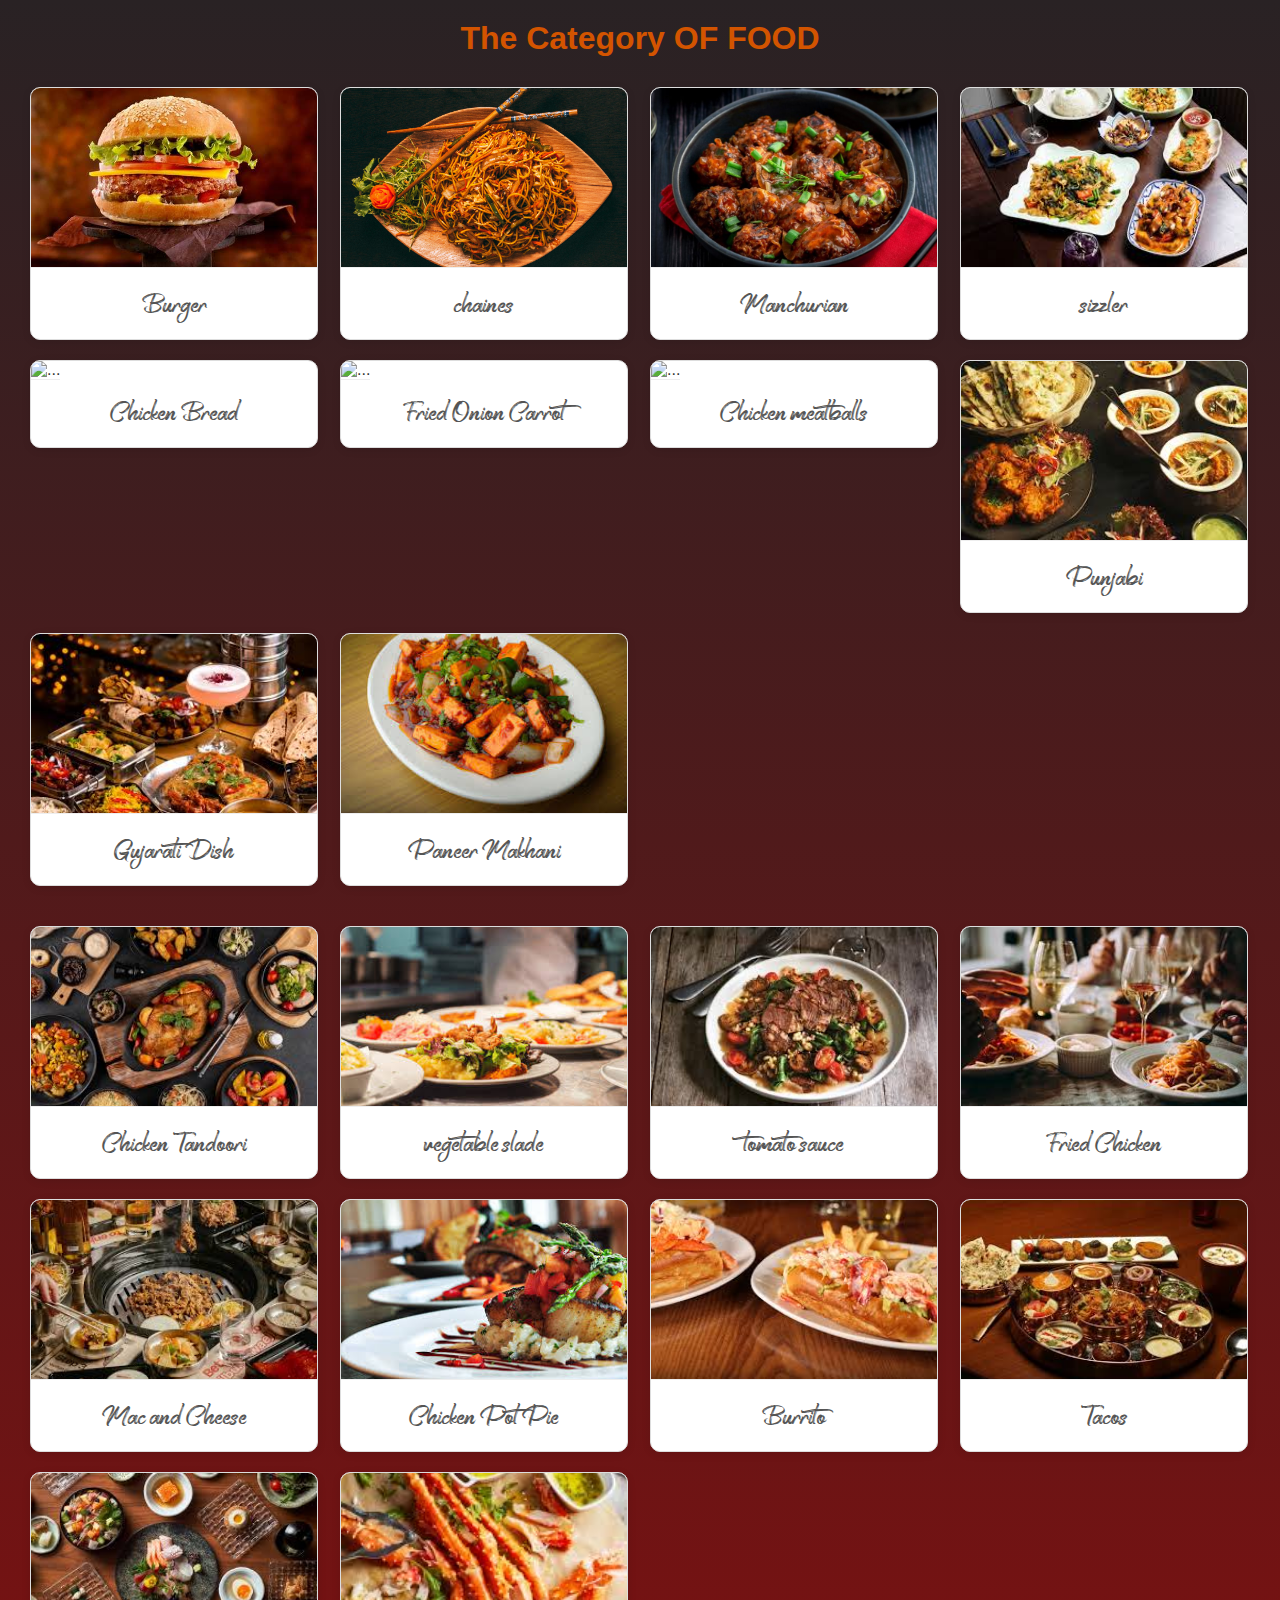
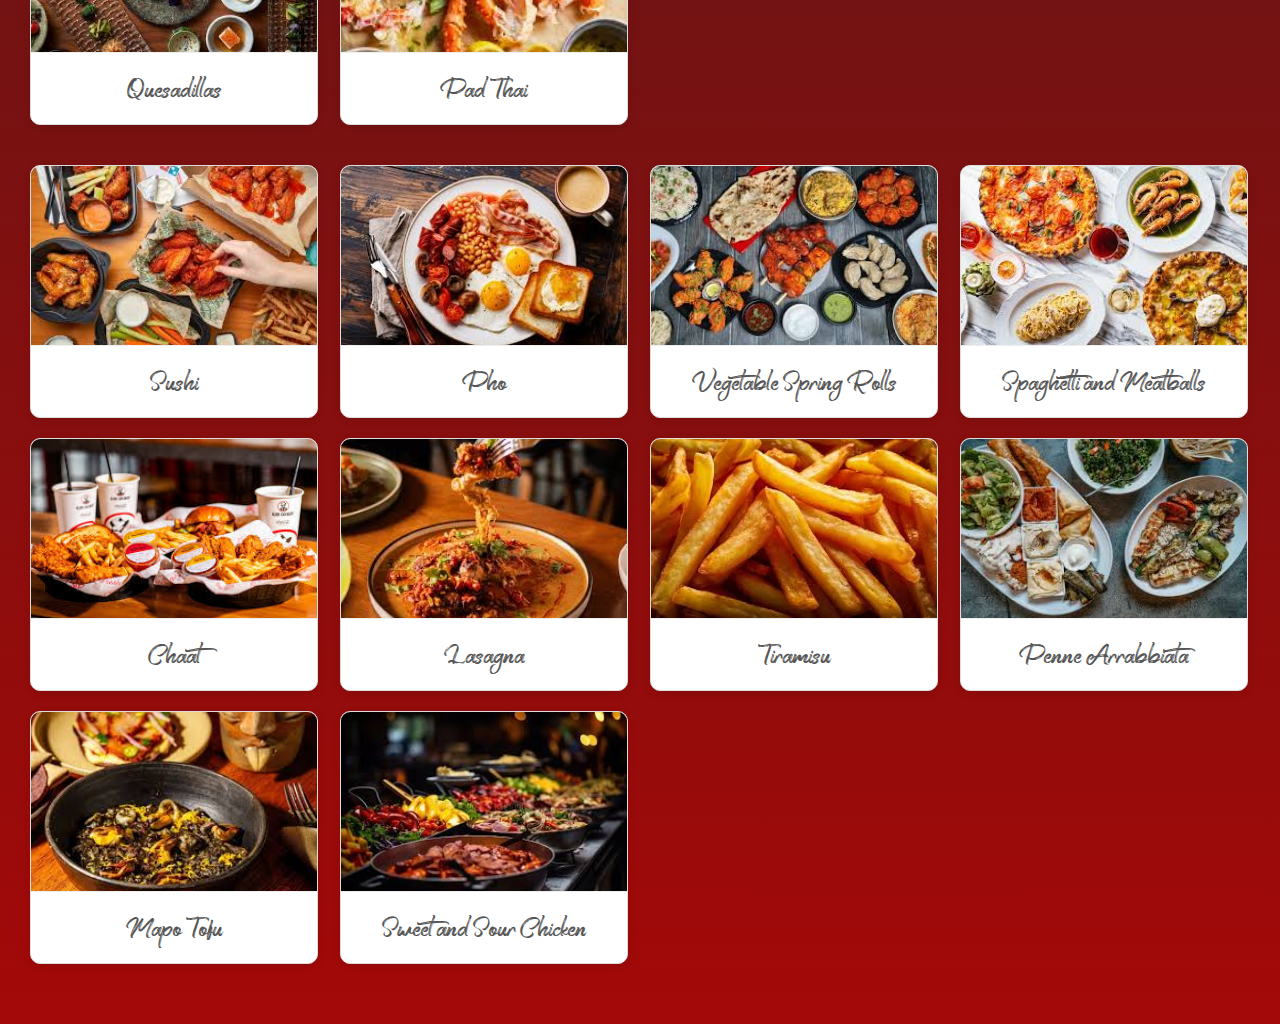
==== commit 8241cb76: "added some files" ====
--- a/Menu.html
+++ b/Menu.html
@@ -19,10 +19,7 @@
                 <div class="card" style="width: 18rem;">
                     <img src="img/Menu/burger.jpeg" class="card-img-top" alt="...">
                     <div class="card-body">
-                        <p class="card-text">Some quick example text to build on the card title and make up the bulk of
-                            the
-                            card's
-                            content.</p>
+                        <p class="card-text">Burger</p>
                     </div>
                 </div>
             </div>
@@ -30,10 +27,7 @@
                 <div class="card" style="width: 18rem;">
                     <img src="img/Menu/chaines.jpg" class="card-img-top" alt="...">
                     <div class="card-body">
-                        <p class="card-text">Some quick example text to build on the card title and make up the bulk of
-                            the
-                            card's
-                            content.</p>
+                        <p class="card-text">chaines</p>
                     </div>
                 </div>
             </div>
@@ -41,21 +35,15 @@
                 <div class="card" style="width: 18rem;">
                     <img src="img/Menu/manchurian.jpg" class="card-img-top" alt="...">
                     <div class="card-body">
-                        <p class="card-text">Some quick example text to build on the card title and make up the bulk of
-                            the
-                            card's
-                            content.</p>
+                        <p class="card-text">Manchurian</p>
                     </div>
                 </div>
             </div>
             <div class="div5">
                 <div class="card" style="width: 18rem;">
-                    <img src="img/Menu/sizzler.jpg" class="card-img-top" alt="...">
-                    <div class="card-body">
-                        <p class="card-text">Some quick example text to build on the card title and make up the bulk of
-                            the
-                            card's
-                            content.</p>
+                    <img src="img/Menu/4.jpeg" class="card-img-top" alt="...">
+                    <div class="card-body">
+                        <p class="card-text">sizzler</p>
                     </div>
                 </div>
             </div>
@@ -63,10 +51,7 @@
                 <div class="card" style="width: 18rem;">
                     <img src="img/Menu/crilled-chicken-bread-piece-greens-pepper-sauce-spices-side-view.jpg" class="card-img-top" alt="...">
                     <div class="card-body">
-                        <p class="card-text">Some quick example text to build on the card title and make up the bulk of
-                            the
-                            card's
-                            content.</p>
+                        <p class="card-text">Chicken Bread</p>
                     </div>
                 </div>
             </div>
@@ -74,10 +59,7 @@
                 <div class="card" style="width: 18rem;">
                     <img src="img/Menu/side-lamb-ragout-with-fried-onion-carrot-tomato-sauce-greens-vegetable-salad-table.jpg" class="card-img-top" alt="...">
                     <div class="card-body">
-                        <p class="card-text">Some quick example text to build on the card title and make up the bulk of
-                            the
-                            card's
-                            content.</p>
+                        <p class="card-text">Fried Onion Carrot</p>
                     </div>
                 </div>
             </div>
@@ -85,10 +67,7 @@
                 <div class="card" style="width: 18rem;">
                     <img src="img/Menu/side-view-chicken-meatballs-with-greens-ketchup-plate.jpg" class="card-img-top" alt="...">
                     <div class="card-body">
-                        <p class="card-text">Some quick example text to build on the card title and make up the bulk of
-                            the
-                            card's
-                            content.</p>
+                        <p class="card-text">Chicken meatballs</p>
                     </div>
                 </div>
             </div>
@@ -96,10 +75,7 @@
                 <div class="card" style="width: 18rem;">
                     <img src="img/Menu/download (2).jpeg" class="card-img-top" alt="...">
                     <div class="card-body">
-                        <p class="card-text">Some quick example text to build on the card title and make up the bulk of
-                            the
-                            card's
-                            content.</p>
+                        <p class="card-text">Punjabi</p>
                     </div>
                 </div>
             </div>
@@ -107,10 +83,7 @@
                 <div class="card" style="width: 18rem;">
                     <img src="img/Menu/images (1).jpeg" class="card-img-top" alt="...">
                     <div class="card-body">
-                        <p class="card-text">Some quick example text to build on the card title and make up the bulk of
-                            the
-                            card's
-                            content.</p>
+                        <p class="card-text">Gujarati Dish</p>
                     </div>
                 </div>
             </div>
@@ -118,10 +91,7 @@
                 <div class="card" style="width: 18rem;">
                     <img src="img/Menu/images.jpeg" class="card-img-top" alt="...">
                     <div class="card-body">
-                        <p class="card-text">Some quick example text to build on the card title and make up the bulk of
-                            the
-                            card's
-                            content.</p>
+                        <p class="card-text">Paneer Makhani</p>
                     </div>
                 </div>
             </div>
@@ -131,10 +101,7 @@
                 <div class="card" style="width: 18rem;">
                     <img src="img/Menu/11.jpeg" class="card-img-top" alt="...">
                     <div class="card-body">
-                        <p class="card-text">Some quick example text to build on the card title and make up the bulk of
-                            the
-                            card's
-                            content.</p>
+                        <p class="card-text">Chicken Tandoori</p>
                     </div>
                 </div>
             </div>
@@ -142,10 +109,7 @@
                 <div class="card" style="width: 18rem;">
                     <img src="img/Menu/12.jpeg" class="card-img-top" alt="...">
                     <div class="card-body">
-                        <p class="card-text">Some quick example text to build on the card title and make up the bulk of
-                            the
-                            card's
-                            content.</p>
+                        <p class="card-text">vegetable slade</p>
                     </div>
                 </div>
             </div>
@@ -153,10 +117,7 @@
                 <div class="card" style="width: 18rem;">
                     <img src="img/Menu/13.jpeg" class="card-img-top" alt="...">
                     <div class="card-body">
-                        <p class="card-text">Some quick example text to build on the card title and make up the bulk of
-                            the
-                            card's
-                            content.</p>
+                        <p class="card-text">tomato sauce</p>
                     </div>
                 </div>
             </div>
@@ -164,10 +125,7 @@
                 <div class="card" style="width: 18rem;">
                     <img src="img/Menu/14.jpeg" class="card-img-top" alt="...">
                     <div class="card-body">
-                        <p class="card-text">Some quick example text to build on the card title and make up the bulk of
-                            the
-                            card's
-                            content.</p>
+                        <p class="card-text">Fried Chicken</p>
                     </div>
                 </div>
             </div>
@@ -175,10 +133,7 @@
                 <div class="card" style="width: 18rem;">
                     <img src="img/Menu/30.jpeg" class="card-img-top" alt="...">
                     <div class="card-body">
-                        <p class="card-text">Some quick example text to build on the card title and make up the bulk of
-                            the
-                            card's
-                            content.</p>
+                        <p class="card-text">Mac and Cheese</p>
                     </div>
                 </div>
             </div>
@@ -186,10 +141,7 @@
                 <div class="card" style="width: 18rem;">
                     <img src="img/Menu/15.jpeg" class="card-img-top" alt="...">
                     <div class="card-body">
-                        <p class="card-text">Some quick example text to build on the card title and make up the bulk of
-                            the
-                            card's
-                            content.</p>
+                        <p class="card-text">Chicken Pot Pie</p>
                     </div>
                 </div>
             </div>
@@ -197,10 +149,7 @@
                 <div class="card" style="width: 18rem;">
                     <img src="img/Menu/16.jpeg" class="card-img-top" alt="...">
                     <div class="card-body">
-                        <p class="card-text">Some quick example text to build on the card title and make up the bulk of
-                            the
-                            card's
-                            content.</p>
+                        <p class="card-text">Burrito</p>
                     </div>
                 </div>
             </div>
@@ -208,10 +157,7 @@
                 <div class="card" style="width: 18rem;">
                     <img src="img/Menu/17.jpeg" class="card-img-top" alt="...">
                     <div class="card-body">
-                        <p class="card-text">Some quick example text to build on the card title and make up the bulk of
-                            the
-                            card's
-                            content.</p>
+                        <p class="card-text">Tacos</p>
                     </div>
                 </div>
             </div>
@@ -219,10 +165,7 @@
                 <div class="card" style="width: 18rem;">
                     <img src="img/Menu/18.jpeg" class="card-img-top" alt="...">
                     <div class="card-body">
-                        <p class="card-text">Some quick example text to build on the card title and make up the bulk of
-                            the
-                            card's
-                            content.</p>
+                        <p class="card-text">Quesadillas</p>
                     </div>
                 </div>
             </div>
@@ -230,10 +173,7 @@
                 <div class="card" style="width: 18rem;">
                     <img src="img/Menu/19.jpeg" class="card-img-top" alt="...">
                     <div class="card-body">
-                        <p class="card-text">Some quick example text to build on the card title and make up the bulk of
-                            the
-                            card's
-                            content.</p>
+                        <p class="card-text">Pad Thai</p>
                     </div>
                 </div>
             </div>
@@ -243,10 +183,7 @@
                 <div class="card" style="width: 18rem;">
                     <img src="img/Menu/20.jpeg" class="card-img-top" alt="...">
                     <div class="card-body">
-                        <p class="card-text">Some quick example text to build on the card title and make up the bulk of
-                            the
-                            card's
-                            content.</p>
+                        <p class="card-text">Sushi</p>
                     </div>
                 </div>
             </div>
@@ -254,10 +191,7 @@
                 <div class="card" style="width: 18rem;">
                     <img src="img/Menu/21.jpeg" class="card-img-top" alt="...">
                     <div class="card-body">
-                        <p class="card-text">Some quick example text to build on the card title and make up the bulk of
-                            the
-                            card's
-                            content.</p>
+                        <p class="card-text">Pho</p>
                     </div>
                 </div>
             </div>
@@ -265,10 +199,7 @@
                 <div class="card" style="width: 18rem;">
                     <img src="img/Menu/22.jpeg" class="card-img-top" alt="...">
                     <div class="card-body">
-                        <p class="card-text">Some quick example text to build on the card title and make up the bulk of
-                            the
-                            card's
-                            content.</p>
+                        <p class="card-text">Vegetable Spring Rolls</p>
                     </div>
                 </div>
             </div>
@@ -276,10 +207,7 @@
                 <div class="card" style="width: 18rem;">
                     <img src="img/Menu/23.jpeg" class="card-img-top" alt="...">
                     <div class="card-body">
-                        <p class="card-text">Some quick example text to build on the card title and make up the bulk of
-                            the
-                            card's
-                            content.</p>
+                        <p class="card-text">Spaghetti and Meatballs</p>
                     </div>
                 </div>
             </div>
@@ -287,10 +215,7 @@
                 <div class="card" style="width: 18rem;">
                     <img src="img/Menu/24.jpeg" class="card-img-top" alt="...">
                     <div class="card-body">
-                        <p class="card-text">Some quick example text to build on the card title and make up the bulk of
-                            the
-                            card's
-                            content.</p>
+                        <p class="card-text">Chaat</p>
                     </div>
                 </div>
             </div>
@@ -298,10 +223,7 @@
                 <div class="card" style="width: 18rem;">
                     <img src="img/Menu/25.jpeg" class="card-img-top" alt="...">
                     <div class="card-body">
-                        <p class="card-text">Some quick example text to build on the card title and make up the bulk of
-                            the
-                            card's
-                            content.</p>
+                        <p class="card-text">Lasagna</p>
                     </div>
                 </div>
             </div>
@@ -309,10 +231,7 @@
                 <div class="card" style="width: 18rem;">
                     <img src="img/Menu/26.jpeg" class="card-img-top" alt="...">
                     <div class="card-body">
-                        <p class="card-text">Some quick example text to build on the card title and make up the bulk of
-                            the
-                            card's
-                            content.</p>
+                        <p class="card-text">Tiramisu</p>
                     </div>
                 </div>
             </div>
@@ -320,10 +239,7 @@
                 <div class="card" style="width: 18rem;">
                     <img src="img/Menu/27.jpeg" class="card-img-top" alt="...">
                     <div class="card-body">
-                        <p class="card-text">Some quick example text to build on the card title and make up the bulk of
-                            the
-                            card's
-                            content.</p>
+                        <p class="card-text">Penne Arrabbiata</p>
                     </div>
                 </div>
             </div>
@@ -331,10 +247,7 @@
                 <div class="card" style="width: 18rem;">
                     <img src="img/Menu/28.jpeg" class="card-img-top" alt="...">
                     <div class="card-body">
-                        <p class="card-text">Some quick example text to build on the card title and make up the bulk of
-                            the
-                            card's
-                            content.</p>
+                        <p class="card-text">Mapo Tofu</p>
                     </div>
                 </div>
             </div>
@@ -342,10 +255,7 @@
                 <div class="card" style="width: 18rem;">
                     <img src="img/Menu/29.jpeg" class="card-img-top" alt="...">
                     <div class="card-body">
-                        <p class="card-text">Some quick example text to build on the card title and make up the bulk of
-                            the
-                            card's
-                            content.</p>
+                        <p class="card-text">Sweet and Sour Chicken</p>
                     </div>
                 </div>
             </div>
--- a/Style/Menu.css
+++ b/Style/Menu.css
@@ -1,3 +1,22 @@
+@font-face {
+    font-family: 'RestoHeader';
+    src: url(../Fonts/BattlesbridgeDemoRegular.ttf);
+}
+
+@font-face {
+    font-family: 'Headname';
+    src: url(../Fonts/Bravecho.otf);
+}
+
+@font-face {
+    font-family: 'dishheader';
+    src: url(../Fonts/PerfectbomberfreepersonaluseSc-PVqmd.otf);
+}
+
+@font-face {
+    font-family: 'navtitle';
+    src: url(../Fonts/Tanker-Regular.otf);
+}
 * {
     margin: 0;
     padding: 0;
@@ -78,8 +97,12 @@
 }
 
 .card-text {
-    font-size: 0.95rem;
+    font-size: 1.95rem;
     color: #555;
+    font-family: 'dishheader', sans-serif;
+    text-align: center;
+    justify-content: center;
+    display: flex;
 }
 
 @media (max-width: 600px) {
